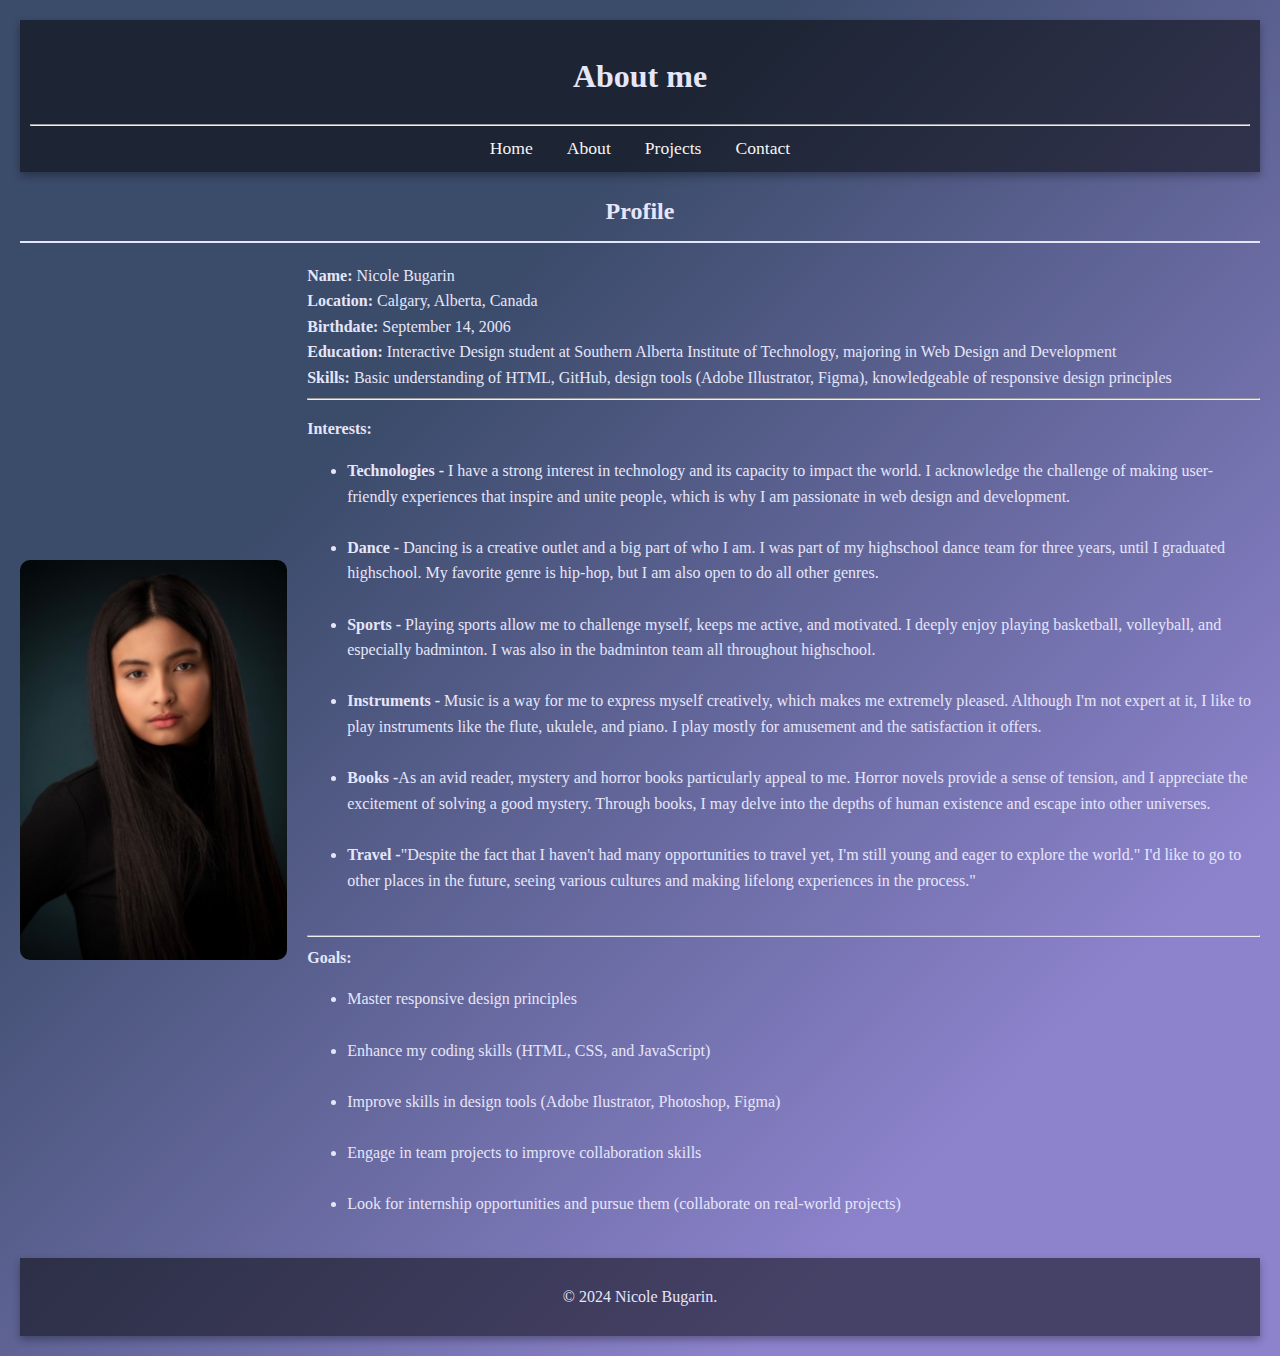
==== about.html @ 67f54d73 "Remove hr lines" ====
<!DOCTYPE html>
<html lang="en">
<head>
  <meta charset="UTF-8">
  <meta name="viewport" content="width=device-width, initial-scale=1.0">
  <title>Nicole's Portfolio</title>
  <link rel="stylesheet" href="css/main.css">
</head>
<body class="about-body">
   <header>
      <h1>About me</h1>
  <hr>
  <nav>
      <ul>
          <li><a href="index.html">Home</a></li>
          <li><a href="about.html">About</a></li>
          <li><a href="projects.html">Projects</a></li>
          <li><a href="contact.html">Contact</a></li>
      </ul>
  </nav>
</header>

<section>
  <h2>Profile</h2>
  <div class="about-container">
      <img src="Images/IMG_9398.jpg" alt="Nicole's Photo" width="300" height="400">
      <div class="profile-info">
          <strong>Name:</strong> Nicole Bugarin <br>
          <strong>Location:</strong> Calgary, Alberta, Canada <br>
          <strong>Birthdate:</strong> September 14, 2006 <br>
          <strong>Education:</strong> Interactive Design student at Southern Alberta Institute of Technology, majoring in Web Design and Development <br>
          <strong>Skills:</strong> Basic understanding of HTML, GitHub, design tools (Adobe Illustrator, Figma), knowledgeable of responsive design principles <br>
<hr>
<p>
  <strong>Interests:</strong>
  <ul>
      <li> <strong>Technologies -</strong> I have a strong interest in technology and its capacity to impact the world. I acknowledge the challenge of making user-friendly experiences that inspire and unite people, which is why I am passionate in web design and development. </li> <br>
      <li> <strong>Dance -</strong> Dancing is a creative outlet and a big part of who I am. I was part of my highschool dance team for three years, until I graduated highschool. My favorite genre is hip-hop, but I am also open to do all other genres. </li> <br>
      <li> <strong>Sports -</strong> Playing sports allow me to challenge myself, keeps me active, and motivated. I deeply enjoy playing basketball, volleyball, and especially badminton. I was also in the badminton team all throughout highschool.</li> <br>
      <li> <strong>Instruments -</strong> Music is a way for me to express myself creatively, which makes me extremely pleased. Although I'm not expert at it, I like to play instruments like the flute, ukulele, and piano. I play mostly for amusement and the satisfaction it offers. </li> <br>
      <li> <strong>Books -</strong>As an avid reader, mystery and horror books particularly appeal to me. Horror novels provide a sense of tension, and I appreciate the excitement of solving a good mystery. Through books, I may delve into the depths of human existence and escape into other universes.</li> <br>
      <li> <strong>Travel -</strong>"Despite the fact that I haven't had many opportunities to travel yet, I'm still young and eager to explore the world." I'd like to go to other places in the future, seeing various cultures and making lifelong experiences in the process."</li> <br>
  </ul>
  <hr>
  <strong>Goals:</strong>
  <ul>
      <li> Master responsive design principles </li> <br>
      <li> Enhance my coding skills (HTML, CSS, and JavaScript) </li> <br>
      <li> Improve skills in design tools (Adobe Ilustrator, Photoshop, Figma)</li> <br>
      <li> Engage in team projects to improve collaboration skills</li> <br>
      <li> Look for internship opportunities and pursue them (collaborate on real-world projects)</li> <br>
  </ul>
</p>
</div>
</section>
<footer>
   <p>© 2024 Nicole Bugarin.</p>
</footer>
</body>
</html>
---- css/main.css ----
/* General Body Style */
body {
    background: linear-gradient(135deg, #314572 30%, #688dba 80%); /* Default deep blue gradient for index */
    font-family: 'Times New Roman', Times, serif;
    color: #E6E6FA;
    margin: 0;
    padding: 20px;
    line-height: 1.6;
}

/* Header and Footer */
header, footer {
    text-align: center;
    padding: 10px;
    background-color: rgba(0, 0, 0, 0.5);
    color: #E6E6FA;
    box-shadow: 0px 4px 8px rgba(0, 0, 0, 0.3); /* Subtle shadow for ethereal effect */
}

/* Navigation */
nav ul {
    list-style-type: none;
    padding: 0;
    margin: 0;
}

nav ul li {
    display: inline;
    margin: 0 15px;
}

nav ul li a {
    text-decoration: none;
    color: #f8f4f4;
    font-size: 1.1em;
    transition: color 0.3s ease, transform 0.3s ease; 
}

nav ul li a:hover {
    color: #e3dcfc; /* Light lavender hover effect */
    transform: scale(1.1);
}

/* Responsive Navigation */
@media (max-width: 768px) {
    nav ul li {
        display: block;
        margin-bottom: 10px;
    }
    body {
        padding: 15px;
        line-height: 1.8;
    }
}

/* Index Page Background */
.index-body {
    background: linear-gradient(135deg, #314572 30%, #688dba 80%);
}

/* About Page Styles */
.about-body {
    background: linear-gradient(135deg, #3b4b6a 30%, #8d83cd 80%);
}

.about-container {
    display: flex;
    align-items: center;
}
img {
    margin-right: 20px;
    border-radius: 10px;
}
.profile-info {
    line-height: 1.6;
}

/* Projects Page Background */
.projects-body {
    background: linear-gradient(135deg, #463370 30%, #b6a4f2 80%);
}

/* Contacts Page Styles */
.contacts-body {
    background: linear-gradient(135deg, rgba(108, 94, 137, 0.9) 30%, rgba(182, 164, 242, 0.9) 80%);
}

h2 {
    text-align: center;
    border-bottom: 2px solid #E6E6FA;
    padding-bottom: 10px;
    margin-bottom: 20px;
}

.contact-info {
    max-width: 600px;
    margin: auto;
    padding: 20px;
    border: 1px solid #ccc;
    border-radius: 10px;
    background: linear-gradient(135deg, #bcb5da, #c3d5fd);
    color: #E6E6FA;
    box-shadow: 0 8px 16px rgba(0, 0, 0, 0.3);
}

p {
    line-height: 1.6;
}
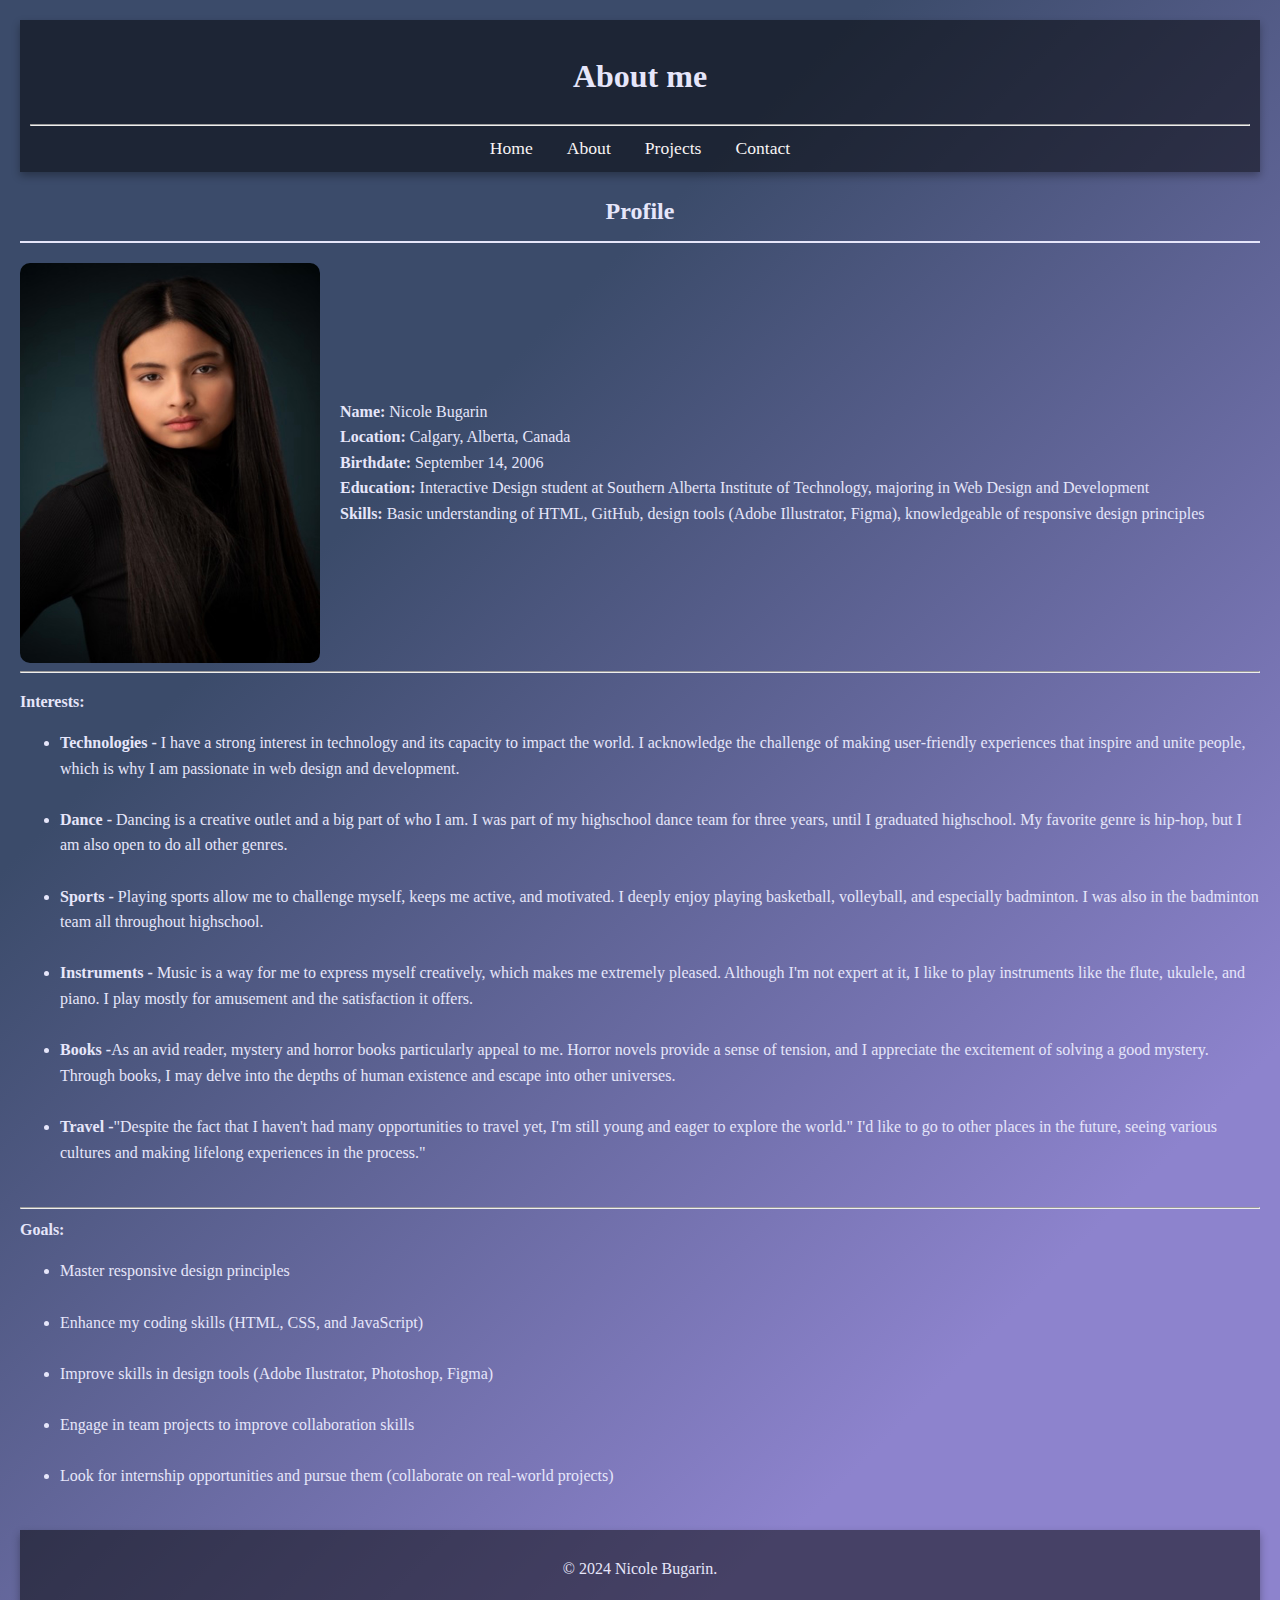
==== commit 3d9fc7b2: "Adjust background colors" ====
--- a/about.html
+++ b/about.html
@@ -30,6 +30,8 @@
           <strong>Birthdate:</strong> September 14, 2006 <br>
           <strong>Education:</strong> Interactive Design student at Southern Alberta Institute of Technology, majoring in Web Design and Development <br>
           <strong>Skills:</strong> Basic understanding of HTML, GitHub, design tools (Adobe Illustrator, Figma), knowledgeable of responsive design principles <br>
+          </div>
+</div>          
 <hr>
 <p>
   <strong>Interests:</strong>
--- a/css/main.css
+++ b/css/main.css
@@ -79,10 +79,64 @@
 .projects-body {
     background: linear-gradient(135deg, #463370 30%, #b6a4f2 80%);
 }
+/* Content Section Styling */
+.projects {
+    padding: 20px;
+    margin: 20px auto;
+    max-width: 1100px;
+    background: linear-gradient(135deg, #5f526f, #d4bfff);
+    border-radius: 8px;
+    box-shadow: 0 4px 8px rgba(0, 0, 0, 0.1);
+}
+.projects h1 {
+    font-size: 2rem;
+    color: #f5f2f2;
+    margin-bottom: 15px;
+}
+
+.projects h2 {
+    font-size: 2rem;
+    color: #f6f6f6;
+    margin-bottom: 15px;
+}
+
+.projects p {
+    font-size: 1rem;
+    color: #f4f4f4;
+    line-height: 1.8;
+    margin-bottom: 20px;
+}
+
+.projects hr {
+    border: 1px solid #f9f9f9;
+    margin: 20px 0;
+}
+
+/* Documents List */
+.documents-list {
+    list-style-type: none;
+    padding: 0;
+}
+
+.documents-list li {
+    margin-bottom: 10px;
+    color: #fcfdff;
+}
+
+.documents-list a {
+    color: #ffffff;
+    text-decoration: none;
+    font-size: 1.1rem;
+    transition: color 0.3s ease;
+}
+
+.documents-list a:hover {
+    color: #f7f8f8;
+}
 
 /* Contacts Page Styles */
 .contacts-body {
-    background: linear-gradient(135deg, rgba(108, 94, 137, 0.9) 30%, rgba(182, 164, 242, 0.9) 80%);
+    background: linear-gradient(135deg, #735a8f 30%, #947f9c 80%);
 }
 
 h2 {
@@ -95,10 +149,12 @@
 .contact-info {
     max-width: 600px;
     margin: auto;
-    padding: 20px;
+    padding: 40px;
+    margin-bottom: 40px;
+    margin-top: 40px;
     border: 1px solid #ccc;
     border-radius: 10px;
-    background: linear-gradient(135deg, #bcb5da, #c3d5fd);
+    background: linear-gradient(135deg, #9d86a4, #c3d5fd);
     color: #E6E6FA;
     box-shadow: 0 8px 16px rgba(0, 0, 0, 0.3);
 }
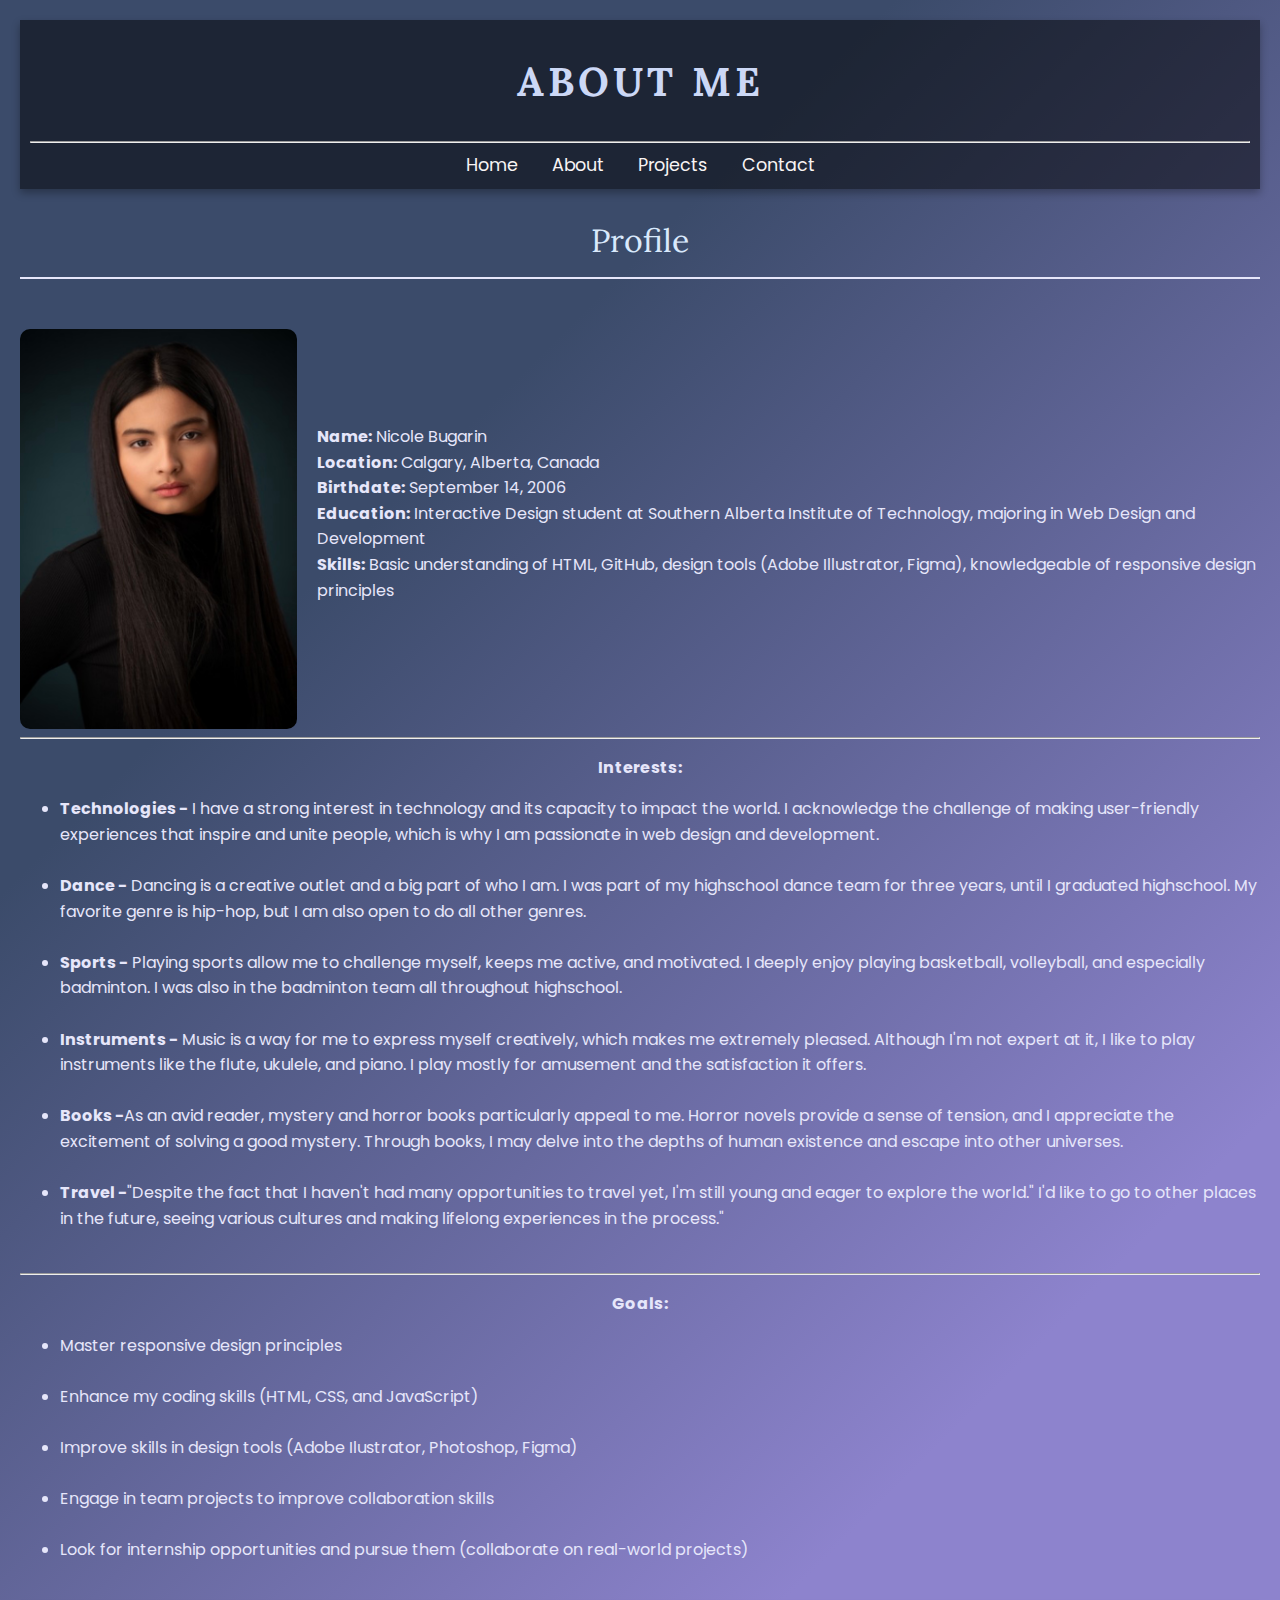
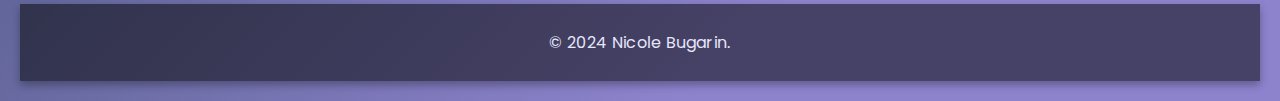
==== commit f00eb845: "Final css adjustments" ====
--- a/about.html
+++ b/about.html
@@ -43,7 +43,9 @@
       <li> <strong>Books -</strong>As an avid reader, mystery and horror books particularly appeal to me. Horror novels provide a sense of tension, and I appreciate the excitement of solving a good mystery. Through books, I may delve into the depths of human existence and escape into other universes.</li> <br>
       <li> <strong>Travel -</strong>"Despite the fact that I haven't had many opportunities to travel yet, I'm still young and eager to explore the world." I'd like to go to other places in the future, seeing various cultures and making lifelong experiences in the process."</li> <br>
   </ul>
+  </p>
   <hr>
+  <p>
   <strong>Goals:</strong>
   <ul>
       <li> Master responsive design principles </li> <br>
--- a/css/main.css
+++ b/css/main.css
@@ -1,7 +1,9 @@
+@import url('https://fonts.googleapis.com/css2?family=Poppins:wght@400;700&family=Lora:wght@400;700&display=swap');
+
 /* General Body Style */
 body {
     background: linear-gradient(135deg, #314572 30%, #688dba 80%); /* Default deep blue gradient for index */
-    font-family: 'Times New Roman', Times, serif;
+    font-family: 'Poppins', Arial, sans-serif; /* Google Font with fallback */
     color: #E6E6FA;
     margin: 0;
     padding: 20px;
@@ -15,6 +17,35 @@
     background-color: rgba(0, 0, 0, 0.5);
     color: #E6E6FA;
     box-shadow: 0px 4px 8px rgba(0, 0, 0, 0.3); /* Subtle shadow for ethereal effect */
+}
+/* Heading Typography */
+h1 {
+    font-family: 'Lora', Georgia, serif;
+    font-size: 2.5em;
+    font-weight: 700;
+    color: #ccd8f6;
+    text-align: center;
+    letter-spacing: 0.1em;
+    margin-top: 20px;
+    text-transform: uppercase;
+}
+
+h2, h3 {
+    font-family: 'Lora', Georgia, serif;
+    font-size: 2em;
+    font-weight: 400;
+    color: #d9e9fc;
+    margin-bottom: 10px;
+}
+
+/* Paragraph Typography */
+p {
+    font-family: 'Poppins', Arial, sans-serif;
+    font-size: 1em;
+    line-height: 1.7;
+    letter-spacing: 0.02em;
+    text-align: center;
+    margin-bottom: 15px;
 }
 
 /* Navigation */
@@ -41,6 +72,7 @@
     transform: scale(1.1);
 }
 
+
 /* Responsive Navigation */
 @media (max-width: 768px) {
     nav ul li {
@@ -56,6 +88,9 @@
 /* Index Page Background */
 .index-body {
     background: linear-gradient(135deg, #314572 30%, #688dba 80%);
+}
+img {
+    margin-top: 30px;
 }
 
 /* About Page Styles */
@@ -154,7 +189,7 @@
     margin-top: 40px;
     border: 1px solid #ccc;
     border-radius: 10px;
-    background: linear-gradient(135deg, #9d86a4, #c3d5fd);
+    background: linear-gradient(135deg, #9d86a4, #baa9d6);
     color: #E6E6FA;
     box-shadow: 0 8px 16px rgba(0, 0, 0, 0.3);
 }
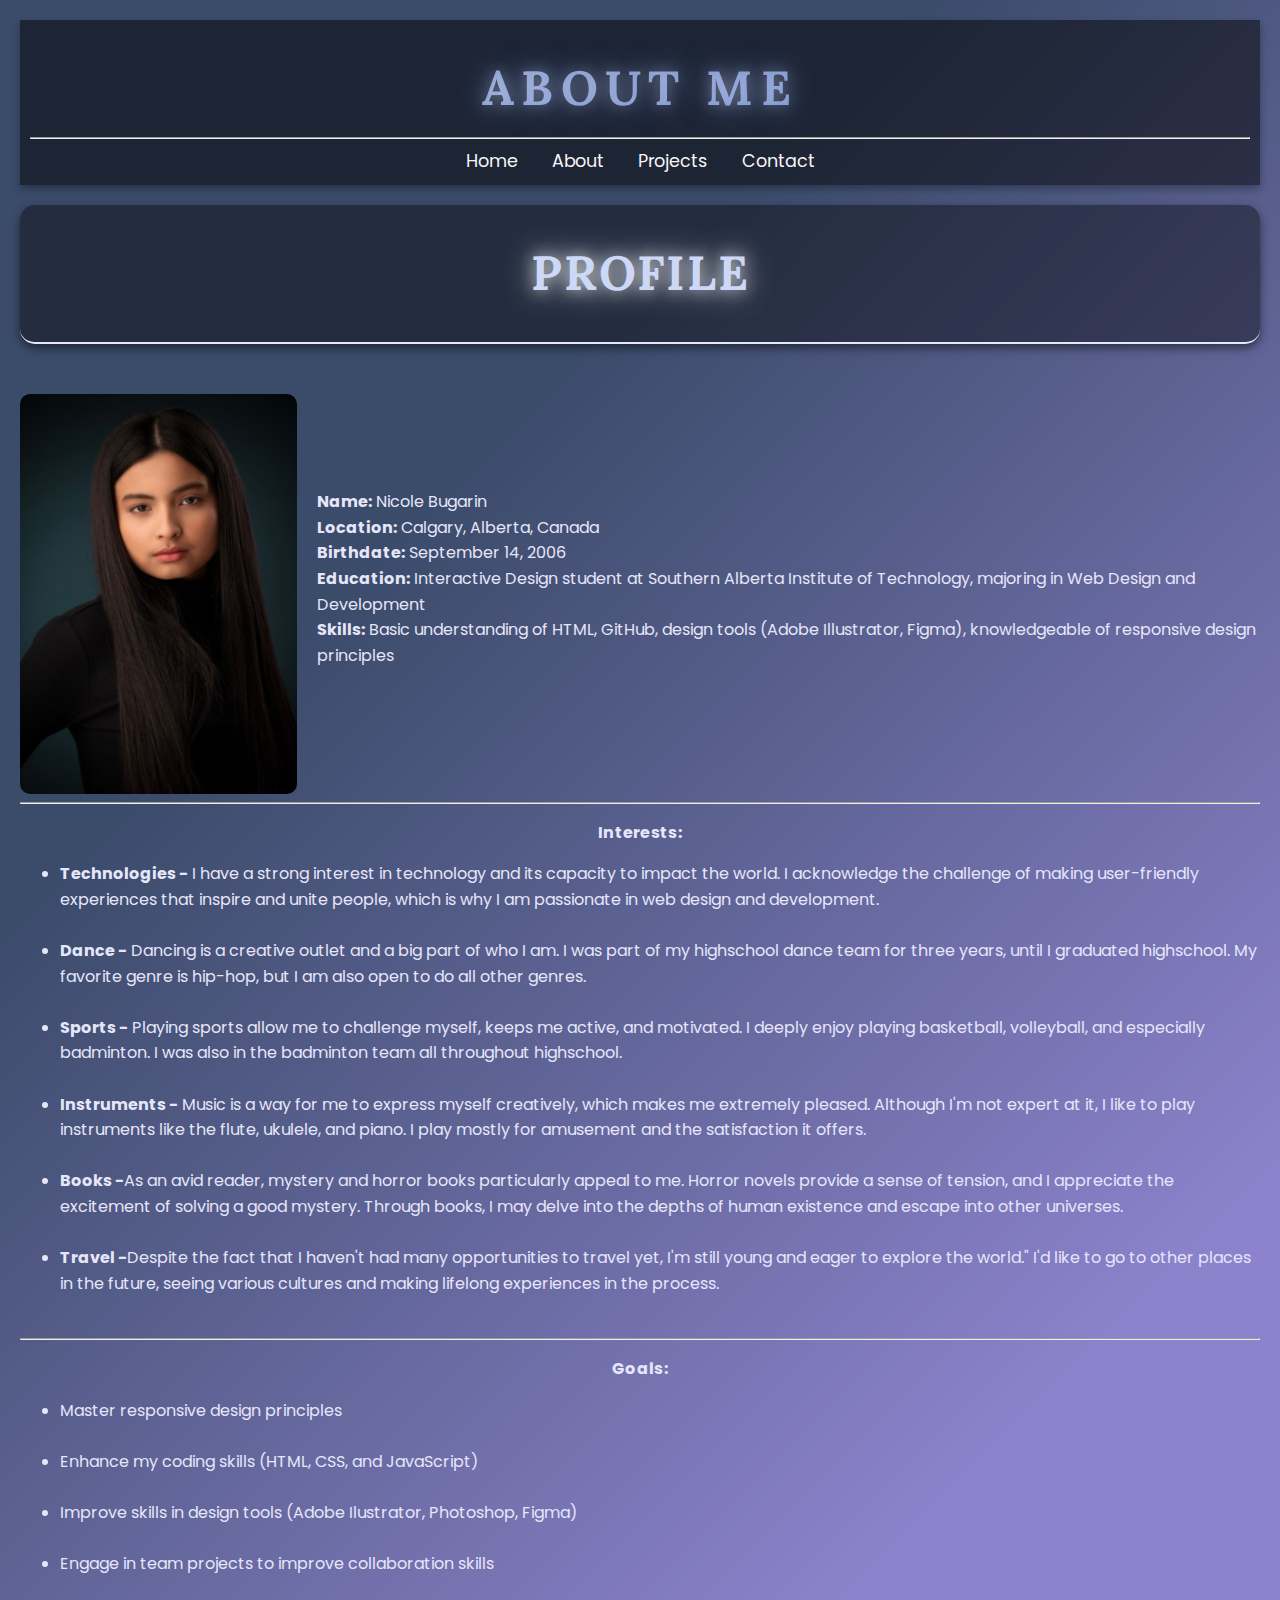
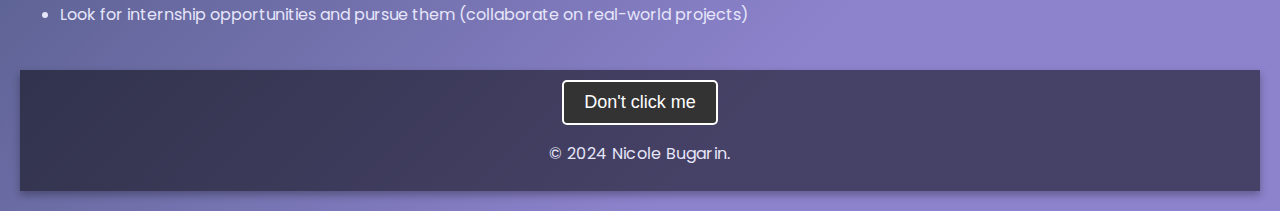
==== commit a3da8b96: "Add alertt button" ====
--- a/about.html
+++ b/about.html
@@ -41,7 +41,7 @@
       <li> <strong>Sports -</strong> Playing sports allow me to challenge myself, keeps me active, and motivated. I deeply enjoy playing basketball, volleyball, and especially badminton. I was also in the badminton team all throughout highschool.</li> <br>
       <li> <strong>Instruments -</strong> Music is a way for me to express myself creatively, which makes me extremely pleased. Although I'm not expert at it, I like to play instruments like the flute, ukulele, and piano. I play mostly for amusement and the satisfaction it offers. </li> <br>
       <li> <strong>Books -</strong>As an avid reader, mystery and horror books particularly appeal to me. Horror novels provide a sense of tension, and I appreciate the excitement of solving a good mystery. Through books, I may delve into the depths of human existence and escape into other universes.</li> <br>
-      <li> <strong>Travel -</strong>"Despite the fact that I haven't had many opportunities to travel yet, I'm still young and eager to explore the world." I'd like to go to other places in the future, seeing various cultures and making lifelong experiences in the process."</li> <br>
+      <li> <strong>Travel -</strong>Despite the fact that I haven't had many opportunities to travel yet, I'm still young and eager to explore the world." I'd like to go to other places in the future, seeing various cultures and making lifelong experiences in the process.</li> <br>
   </ul>
   </p>
   <hr>
@@ -57,8 +57,12 @@
 </p>
 </div>
 </section>
+
+
 <footer>
-   <p>© 2024 Nicole Bugarin.</p>
+  <button id="btn-alert">Don't click me</button>
+  <p id="adddate">© 2024 Nicole Bugarin.</p>
 </footer>
+
 </body>
 </html>
--- a/css/main.css
+++ b/css/main.css
@@ -21,13 +21,26 @@
 /* Heading Typography */
 h1 {
     font-family: 'Lora', Georgia, serif;
-    font-size: 2.5em;
+    font-size: 3rem; /* Slightly larger for impact */
     font-weight: 700;
-    color: #ccd8f6;
-    text-align: center;
-    letter-spacing: 0.1em;
+    color: #ccd8f6; /* Soft, pale lavender-blue */
+    text-align: center;
+    letter-spacing: 0.15em; /* Subtle spacing for elegance */
     margin-top: 20px;
+    margin-bottom: 10px;
     text-transform: uppercase;
+    background: linear-gradient(90deg, rgba(199, 218, 252, 0.8), rgba(130, 157, 239, 0.8));
+    -webkit-background-clip: text;
+    -webkit-text-fill-color: transparent; /* Gradient text effect */
+    text-shadow: 0 0 15px rgba(255, 255, 255, 0.3), 
+                 0 0 30px rgba(130, 157, 239, 0.6); /* Glow effect */
+    transition: transform 0.3s ease, text-shadow 0.3s ease;
+}
+
+h1:hover {
+    transform: scale(1.05); /* Subtle zoom on hover */
+    text-shadow: 0 0 20px rgba(255, 255, 255, 0.5), 
+                 0 0 40px rgba(130, 157, 239, 0.8); /* Enhanced glow */
 }
 
 h2, h3 {
@@ -114,6 +127,7 @@
 .projects-body {
     background: linear-gradient(135deg, #463370 30%, #b6a4f2 80%);
 }
+
 /* Content Section Styling */
 .projects {
     padding: 20px;
@@ -197,3 +211,78 @@
 p {
     line-height: 1.6;
 }
+
+/* Button Styling */
+#btn-alert {
+    background-color: #333;
+    color: #fff;
+    border: 2px solid #fff;
+    padding: 10px 20px;
+    font-size: 18px;
+    font-family: Arial, sans-serif;
+    text-align: center;
+    cursor: pointer;
+    border-radius: 5px;
+    transition: all 0.3s ease;
+}
+
+#btn-alert:hover {
+    background-color: #fff;
+    color: #333;
+    border: 2px solid #333;
+    box-shadow: 0 4px 8px rgba(0, 0, 0, 0.2);
+}
+
+#btn-alert:focus {
+    outline: none;
+    box-shadow: 0 0 8px rgba(255, 255, 255, 0.6);
+}
+
+
+/* General Greeting Styling */
+h2 {
+    text-align: center;
+    padding: 30px;
+    font-family: 'Lora', Georgia, serif;
+    font-weight: 700;
+    text-transform: uppercase;
+    letter-spacing: 2px;
+    margin: 20px 0;
+    background-color: rgba(0, 0, 0, 0.4); /* Dark translucent background to fit night theme */
+    color: #ccd8f6; /* Light lavender color for text */
+    font-size: 3rem;
+    border-radius: 15px;
+    box-shadow: 0 4px 10px rgba(0, 0, 0, 0.5); /* Soft shadow for ethereal effect */
+    transition: all 0.5s ease; /* Smooth transition for hover effect */
+    text-shadow: 0 0 15px rgba(255, 255, 255, 0.6), 0 0 30px rgba(255, 255, 255, 0.8); /* Glowing text */
+}
+
+/* Hover effect */
+h2:hover {
+    transform: scale(1.05);
+    box-shadow: 0 8px 16px rgba(0, 0, 0, 0.7); /* Enhanced shadow on hover */
+    text-shadow: 0 0 20px rgba(255, 255, 255, 0.8), 0 0 40px rgba(255, 255, 255, 0.9); /* Stronger glowing effect */
+}
+
+/* Time-specific Greeting Variations */
+.morning {
+    background-color: rgba(90, 115, 150, 0.5); /* Light bluish tint for a gentle morning feel */
+}
+
+.afternoon {
+    background-color: rgba(125, 150, 190, 0.5); /* Subtle warm lavender tint for afternoon */
+}
+
+.evening {
+    background-color: rgba(45, 55, 85, 0.6); /* Soft dark blue for evening with a night-time vibe */
+}
+
+/* Responsive Styling for Small Screens */
+@media (max-width: 768px) {
+    h2 {
+        font-size: 2rem; /* Adjusting size for mobile */
+        padding: 20px;
+    }
+}
+
+
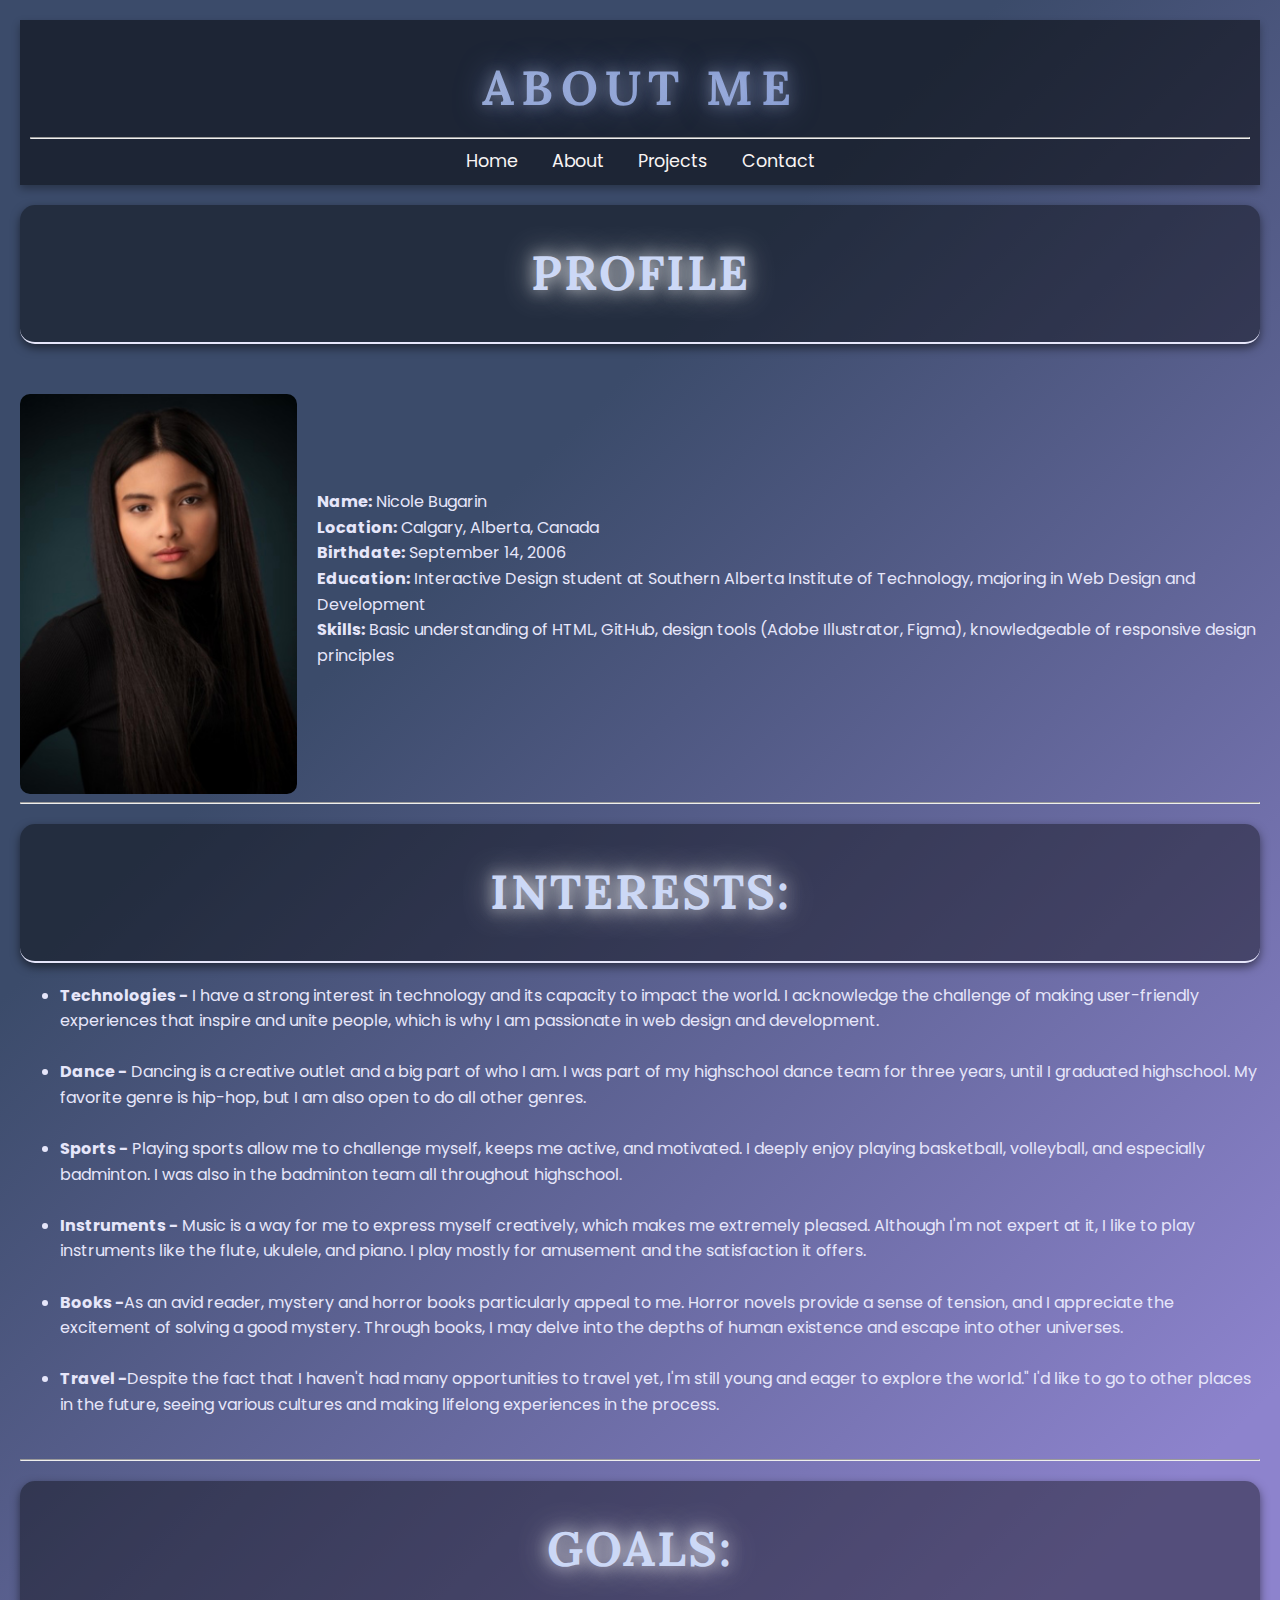
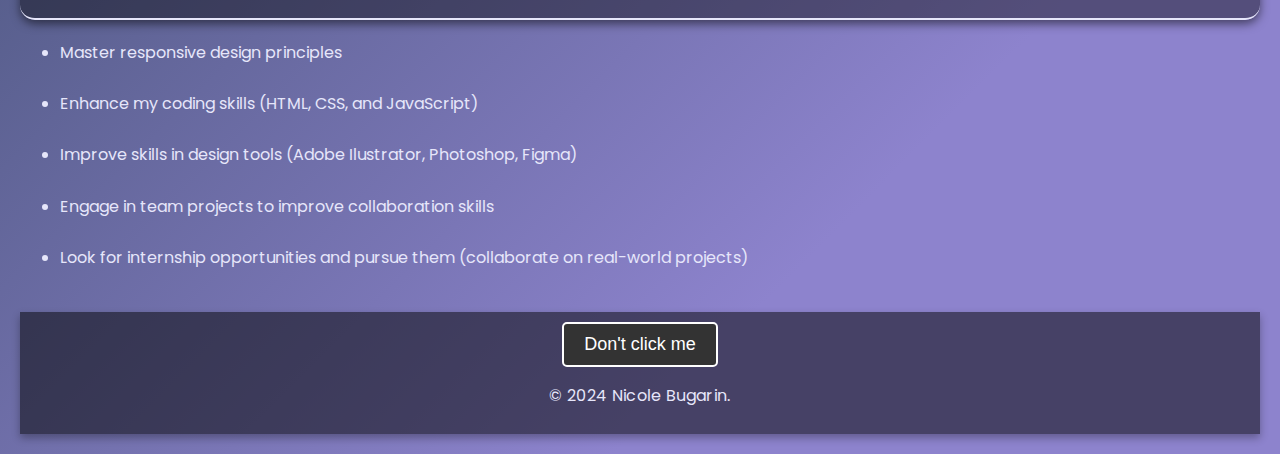
==== commit f1992728: "Fix html structure" ====
--- a/about.html
+++ b/about.html
@@ -33,8 +33,8 @@
           </div>
 </div>          
 <hr>
+<h2> Interests:</h2>
 <p>
-  <strong>Interests:</strong>
   <ul>
       <li> <strong>Technologies -</strong> I have a strong interest in technology and its capacity to impact the world. I acknowledge the challenge of making user-friendly experiences that inspire and unite people, which is why I am passionate in web design and development. </li> <br>
       <li> <strong>Dance -</strong> Dancing is a creative outlet and a big part of who I am. I was part of my highschool dance team for three years, until I graduated highschool. My favorite genre is hip-hop, but I am also open to do all other genres. </li> <br>
@@ -45,8 +45,9 @@
   </ul>
   </p>
   <hr>
+
+  <h2>Goals:</h2>
   <p>
-  <strong>Goals:</strong>
   <ul>
       <li> Master responsive design principles </li> <br>
       <li> Enhance my coding skills (HTML, CSS, and JavaScript) </li> <br>
@@ -60,9 +61,10 @@
 
 
 <footer>
-  <button id="btn-alert">Don't click me</button>
+  <button id="btn-alert2">Don't click me</button>
   <p id="adddate">© 2024 Nicole Bugarin.</p>
 </footer>
 
+<script defer src="js/script.js"></script>
 </body>
 </html>
--- a/css/main.css
+++ b/css/main.css
@@ -30,7 +30,7 @@
     margin-bottom: 10px;
     text-transform: uppercase;
     background: linear-gradient(90deg, rgba(199, 218, 252, 0.8), rgba(130, 157, 239, 0.8));
-    -webkit-background-clip: text;
+    -webkit-background-clip: text; 
     -webkit-text-fill-color: transparent; /* Gradient text effect */
     text-shadow: 0 0 15px rgba(255, 255, 255, 0.3), 
                  0 0 30px rgba(130, 157, 239, 0.6); /* Glow effect */
@@ -161,27 +161,14 @@
     margin: 20px 0;
 }
 
-/* Documents List */
-.documents-list {
-    list-style-type: none;
-    padding: 0;
-}
-
-.documents-list li {
-    margin-bottom: 10px;
-    color: #fcfdff;
-}
-
-.documents-list a {
-    color: #ffffff;
-    text-decoration: none;
-    font-size: 1.1rem;
-    transition: color 0.3s ease;
-}
-
-.documents-list a:hover {
-    color: #f7f8f8;
-}
+
+/* Images */
+.projects img {
+    display: block;  
+    margin: 0 auto;  /* Center images horizontally */
+    max-width: 100%; 
+}
+
 
 /* Contacts Page Styles */
 .contacts-body {
@@ -211,33 +198,6 @@
 p {
     line-height: 1.6;
 }
-
-/* Button Styling */
-#btn-alert {
-    background-color: #333;
-    color: #fff;
-    border: 2px solid #fff;
-    padding: 10px 20px;
-    font-size: 18px;
-    font-family: Arial, sans-serif;
-    text-align: center;
-    cursor: pointer;
-    border-radius: 5px;
-    transition: all 0.3s ease;
-}
-
-#btn-alert:hover {
-    background-color: #fff;
-    color: #333;
-    border: 2px solid #333;
-    box-shadow: 0 4px 8px rgba(0, 0, 0, 0.2);
-}
-
-#btn-alert:focus {
-    outline: none;
-    box-shadow: 0 0 8px rgba(255, 255, 255, 0.6);
-}
-
 
 /* General Greeting Styling */
 h2 {
@@ -285,4 +245,52 @@
     }
 }
 
-
+/* Button Styling */
+#btn-alert {
+    background-color: #333;
+    color: #fff;
+    border: 2px solid #fff;
+    padding: 10px 20px;
+    font-size: 18px;
+    font-family: Arial, sans-serif;
+    text-align: center;
+    cursor: pointer;
+    border-radius: 5px;
+    transition: all 0.3s ease;
+}
+
+#btn-alert:hover {
+    background-color: #fff;
+    color: #333;
+    border: 2px solid #333;
+    box-shadow: 0 4px 8px rgba(0, 0, 0, 0.2);
+}
+
+#btn-alert:focus {
+    outline: none;
+    box-shadow: 0 0 8px rgba(255, 255, 255, 0.6);
+}
+#btn-alert2 {
+    background-color: #333;
+    color: #fff;
+    border: 2px solid #fff;
+    padding: 10px 20px;
+    font-size: 18px;
+    font-family: Arial, sans-serif;
+    text-align: center;
+    cursor: pointer;
+    border-radius: 5px;
+    transition: all 0.3s ease;
+}
+
+#btn-alert2:hover {
+    background-color: #fff;
+    color: #333;
+    border: 2px solid #333;
+    box-shadow: 0 4px 8px rgba(0, 0, 0, 0.2);
+}
+
+#btn-alert2:focus {
+    outline: none;
+    box-shadow: 0 0 8px rgba(255, 255, 255, 0.6);
+}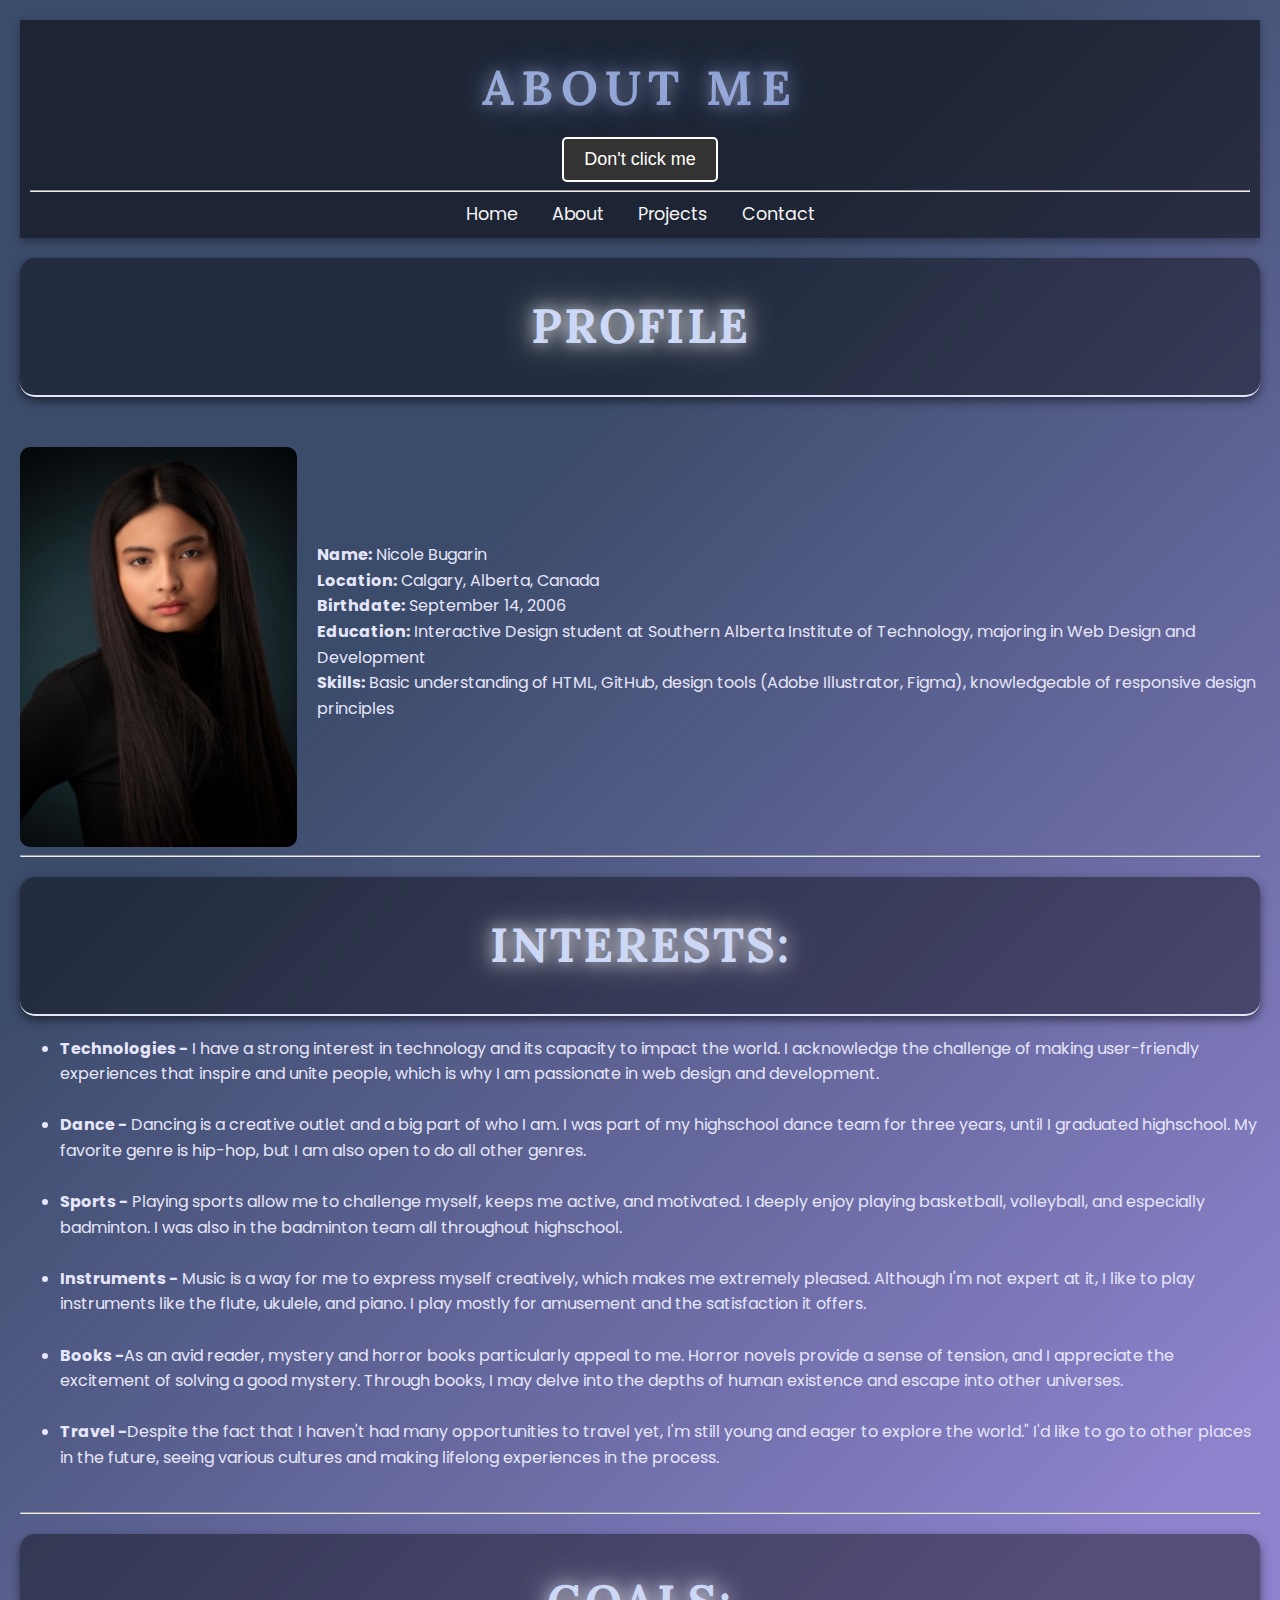
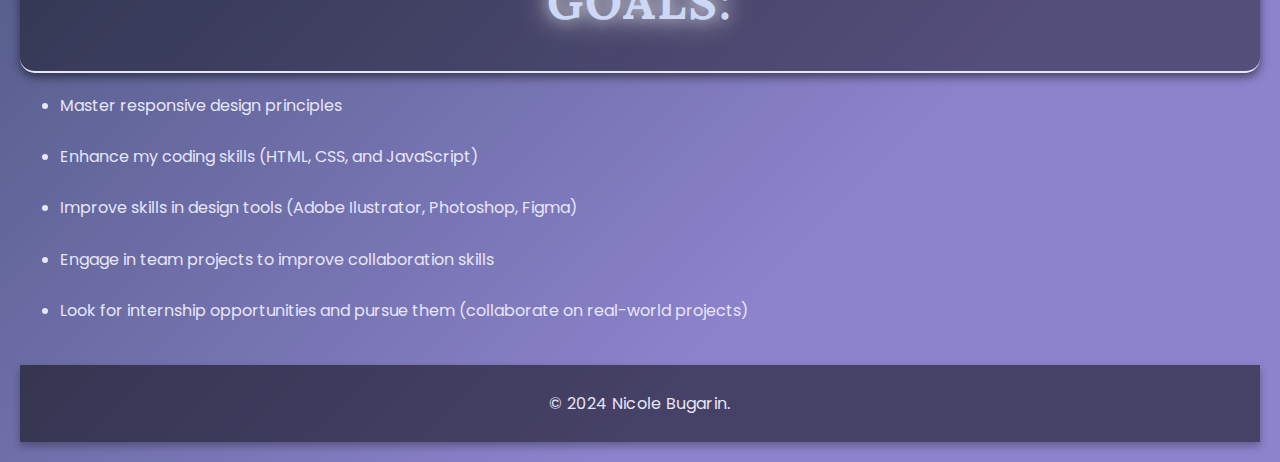
==== commit 2808df8a: "Adjust the statements of the alert buttons" ====
--- a/about.html
+++ b/about.html
@@ -9,6 +9,7 @@
 <body class="about-body">
    <header>
       <h1>About me</h1>
+        <button id="btn-alert2">Don't click me</button>
   <hr>
   <nav>
       <ul>
@@ -61,7 +62,6 @@
 
 
 <footer>
-  <button id="btn-alert2">Don't click me</button>
   <p id="adddate">© 2024 Nicole Bugarin.</p>
 </footer>
 
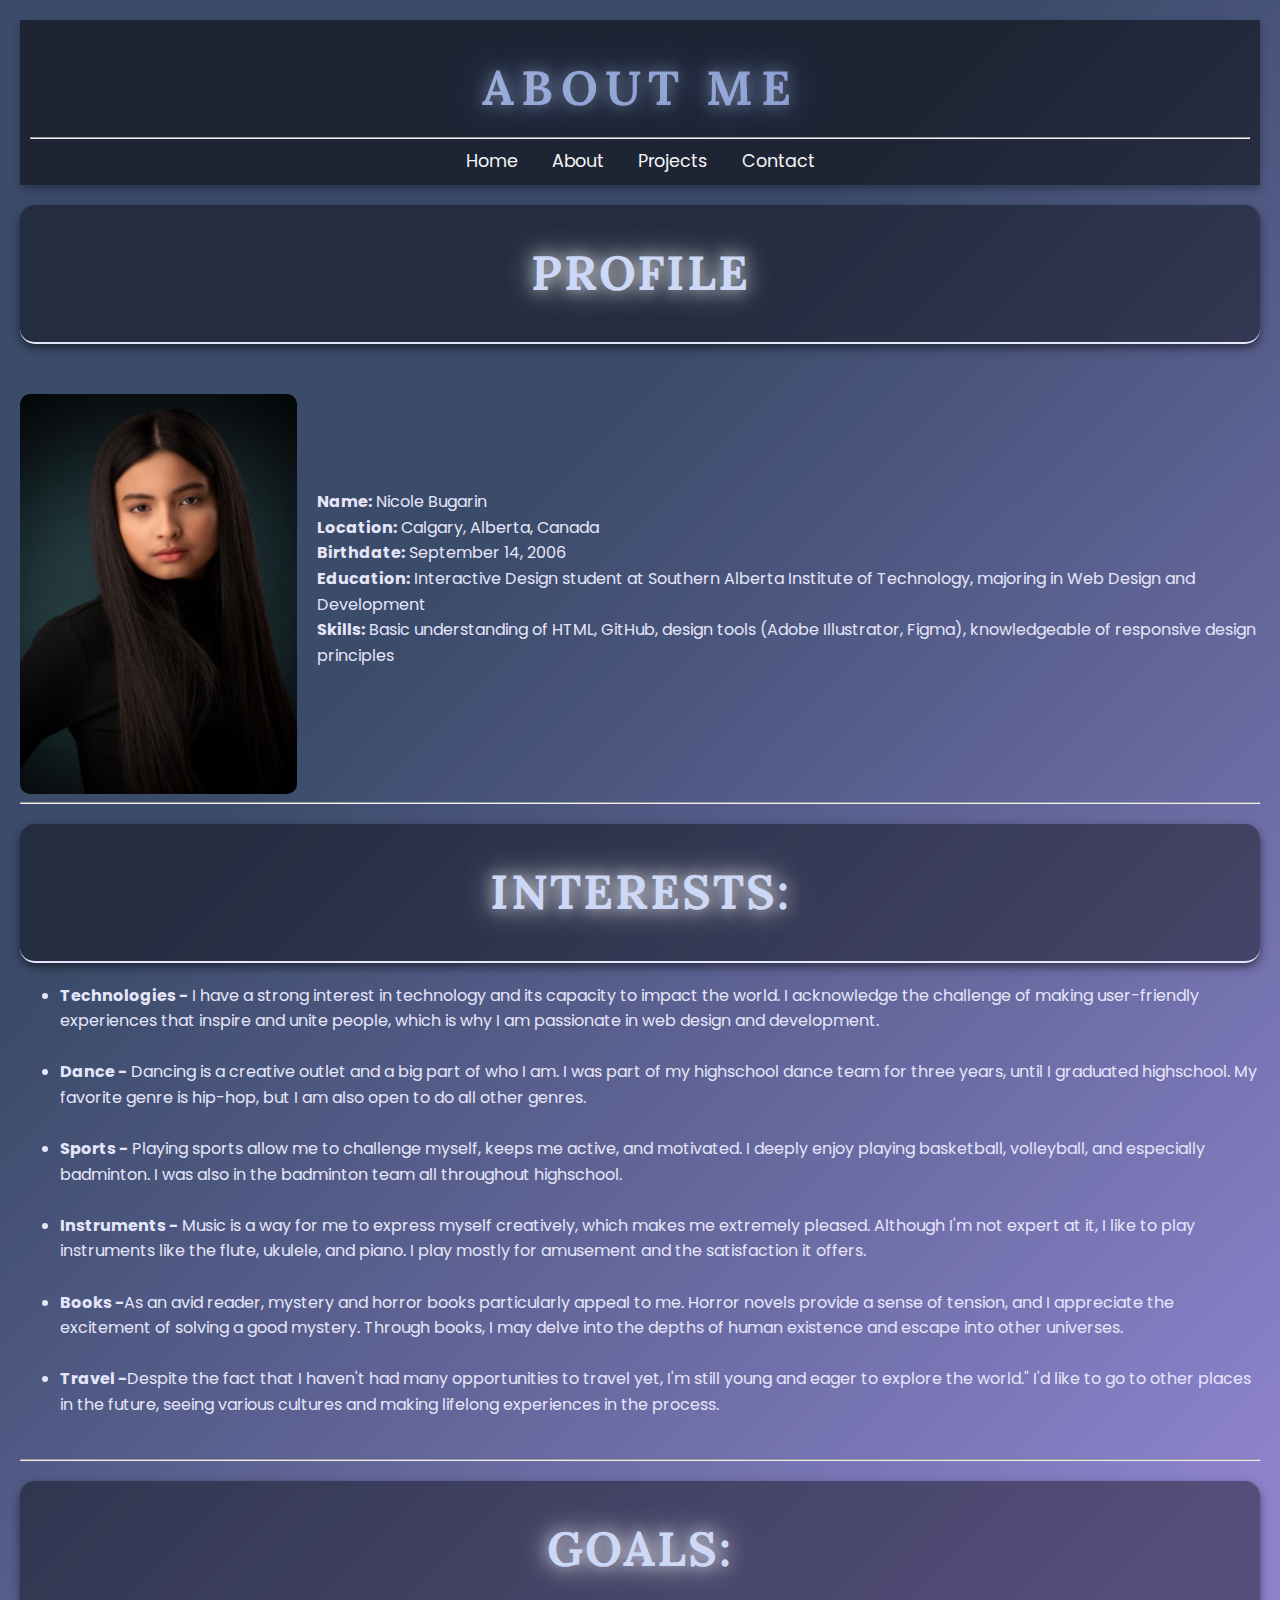
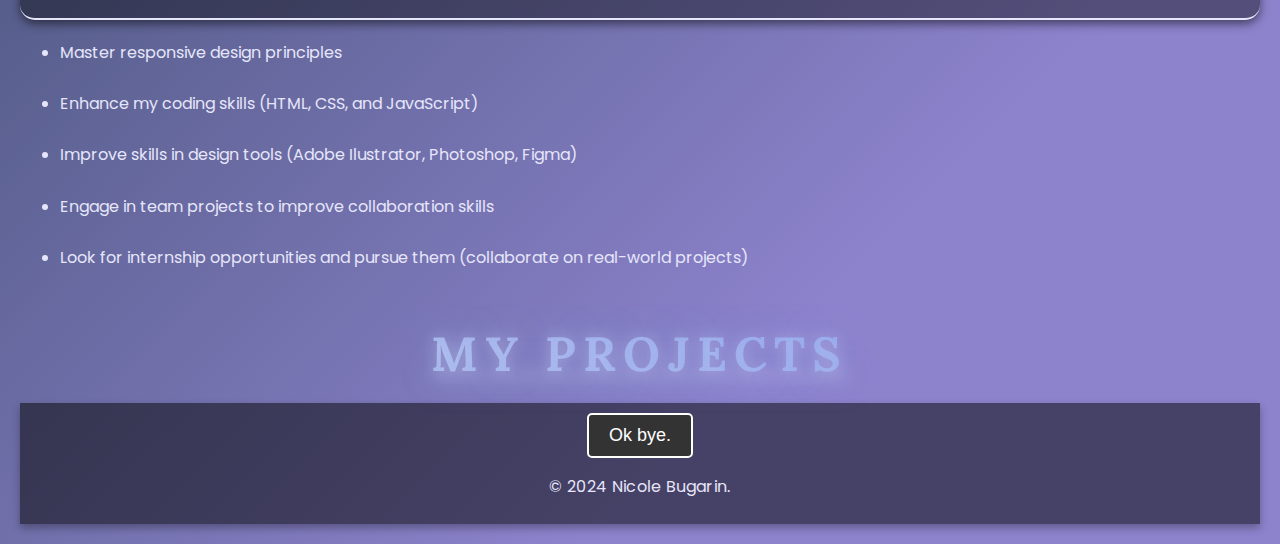
==== commit 25b9cbbf: "Final adjustments for javascript" ====
--- a/about.html
+++ b/about.html
@@ -9,7 +9,6 @@
 <body class="about-body">
    <header>
       <h1>About me</h1>
-        <button id="btn-alert2">Don't click me</button>
   <hr>
   <nav>
       <ul>
@@ -60,8 +59,10 @@
 </div>
 </section>
 
+<h1><a href="projects.html">My Projects</a></h1>
 
 <footer>
+  <button id="btn-alert2">Ok bye.</button>
   <p id="adddate">© 2024 Nicole Bugarin.</p>
 </footer>
 
--- a/css/main.css
+++ b/css/main.css
@@ -197,6 +197,89 @@
 
 p {
     line-height: 1.6;
+}
+
+/* Social Media Section */
+.contact-info {
+    text-align: center;
+    padding: 20px;
+}
+
+.contact-info h2 {
+    margin-bottom: 10px;
+}
+
+.contact-info p {
+    margin-bottom: 20px;
+    font-size: 1rem;
+    color: #555;
+}
+
+/* Social Media Section */
+.contact-info {
+    text-align: center;
+    padding: 20px;
+}
+
+.contact-info h2 {
+    margin-bottom: 10px;
+}
+
+.contact-info p {
+    margin-bottom: 20px;
+    font-size: 1rem;
+    color: #555;
+}
+
+/* Social Media Icons */
+.social-media {
+    display: flex;
+    justify-content: center;
+    gap: 20px; /* Space between icons */
+}
+
+.social-media a {
+    text-decoration: none;
+    font-size: 3rem; /* Bigger icon size */
+    color: #fff; /* White icon color */
+    background-color: #5e4a75; /* Icon background */
+    width: 70px; /* Fixed width for icons */
+    height: 70px; /* Fixed height for icons */
+    display: flex;
+    align-items: center;
+    justify-content: center;
+    border-radius: 50%; /* Circle shape */
+    transition: background-color 0.3s ease, transform 0.2s ease;
+}
+
+.social-media a:hover {
+    background-color: #d4bff9; /* Change background on hover */
+    transform: scale(1.2); /* Slight zoom effect */
+}
+
+/* Add specific background colors for each platform */
+.social-media a[href*="instagram"] {
+    background-color: #e1306c; /* Instagram color */
+}
+
+.social-media a[href*="github"] {
+    background-color: #333; /* GitHub color */
+}
+
+.social-media a[href*="linkedin"] {
+    background-color: #0077b5; /* LinkedIn color */
+}
+
+.social-media a:hover[href*="instagram"] {
+    background-color: #ff69b4; /* Hover effect for Instagram */
+}
+
+.social-media a:hover[href*="github"] {
+    background-color: #444; /* Hover effect for GitHub */
+}
+
+.social-media a:hover[href*="linkedin"] {
+    background-color: #005a87; /* Hover effect for LinkedIn */
 }
 
 /* General Greeting Styling */
